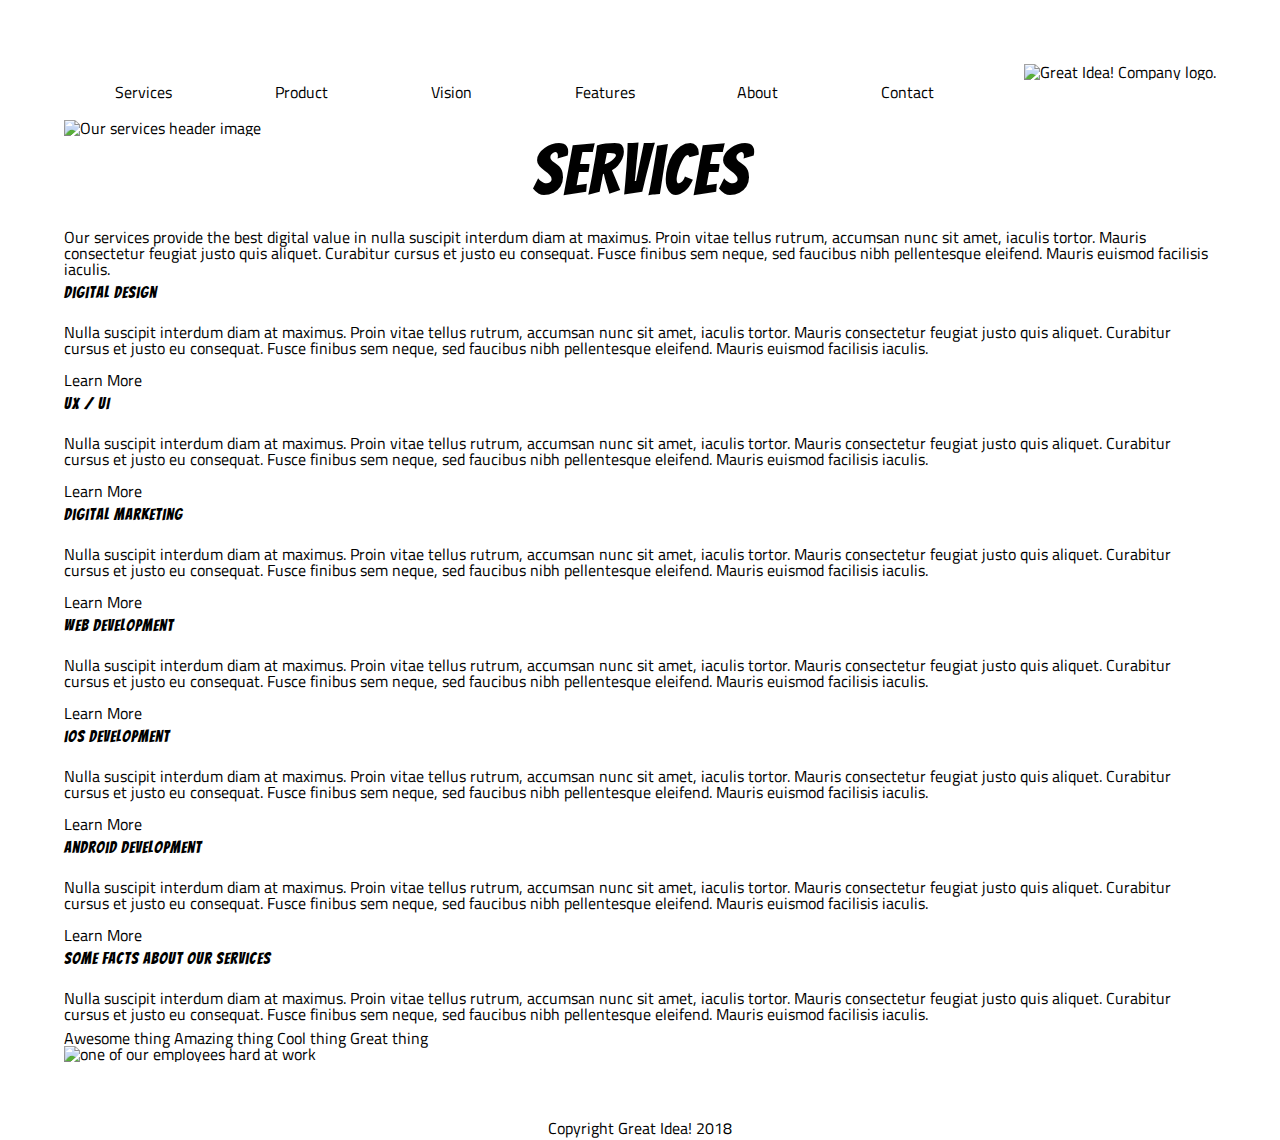
==== great-idea/services.html @ a1fc7747 "marked up services html" ====
<!doctype html>

<html lang="en">
<head>
  <meta charset="utf-8">

  <title>Great Idea!</title>

  <link href="https://fonts.googleapis.com/css?family=Bangers|Titillium+Web" rel="stylesheet">
  <link rel="stylesheet" href="css/index.css">

  <!--[if lt IE 9]>
    <script src="https://cdnjs.cloudflare.com/ajax/libs/html5shiv/3.7.3/html5shiv.js"></script>
  <![endif]-->
</head>

<body>


<nav class="navigation">
    <div class="navSpan">
    <span>Services</span>
    <span>Product</span>
    <span>Vision</span>
    <span>Features</span>
    <span>About</span>
    <span>Contact</span>
    </div>
    <div><img class="logo" src="img/logo.png" alt="Great Idea! Company logo."></div>
  </nav>


<img class="services-header-img" src="img/services-header.jpg" alt="Our services header image">

<h1>Services</h1>

<p>Our services provide the best digital value in nulla suscipit interdum diam at maximus. Proin vitae tellus rutrum, accumsan nunc sit amet, iaculis tortor. Mauris consectetur feugiat justo quis aliquet. Curabitur cursus et justo eu consequat. Fusce finibus sem neque, sed faucibus nibh pellentesque eleifend. Mauris euismod facilisis iaculis.</p>


<h3>Digital Design</h3>

<p>Nulla suscipit interdum diam at maximus. Proin vitae tellus rutrum, accumsan nunc sit amet, iaculis tortor. Mauris consectetur feugiat justo quis aliquet. Curabitur cursus et justo eu consequat. Fusce finibus sem neque, sed faucibus nibh pellentesque eleifend. Mauris euismod facilisis iaculis.</p>

<p>Learn More</p>



<h3>UX / UI</h3>
<p>Nulla suscipit interdum diam at maximus. Proin vitae tellus rutrum, accumsan nunc sit amet, iaculis tortor. Mauris consectetur feugiat justo quis aliquet. Curabitur cursus et justo eu consequat. Fusce finibus sem neque, sed faucibus nibh pellentesque eleifend. Mauris euismod facilisis iaculis.</p>

<p>Learn More</p>



<h3>Digital Marketing</h3>

<p>Nulla suscipit interdum diam at maximus. Proin vitae tellus rutrum, accumsan nunc sit amet, iaculis tortor. Mauris consectetur feugiat justo quis aliquet. Curabitur cursus et justo eu consequat. Fusce finibus sem neque, sed faucibus nibh pellentesque eleifend. Mauris euismod facilisis iaculis.</p>

<p>Learn More</p>



<h3>Web Development</h3>

<p>Nulla suscipit interdum diam at maximus. Proin vitae tellus rutrum, accumsan nunc sit amet, iaculis tortor. Mauris consectetur feugiat justo quis aliquet. Curabitur cursus et justo eu consequat. Fusce finibus sem neque, sed faucibus nibh pellentesque eleifend. Mauris euismod facilisis iaculis.</p>

<p>Learn More</p>



<h3>iOS Development</h3>
<p>Nulla suscipit interdum diam at maximus. Proin vitae tellus rutrum, accumsan nunc sit amet, iaculis tortor. Mauris consectetur feugiat justo quis aliquet. Curabitur cursus et justo eu consequat. Fusce finibus sem neque, sed faucibus nibh pellentesque eleifend. Mauris euismod facilisis iaculis.</p>

<p>Learn More</p>



<h3>Android Development</h3>

<p>Nulla suscipit interdum diam at maximus. Proin vitae tellus rutrum, accumsan nunc sit amet, iaculis tortor. Mauris consectetur feugiat justo quis aliquet. Curabitur cursus et justo eu consequat. Fusce finibus sem neque, sed faucibus nibh pellentesque eleifend. Mauris euismod facilisis iaculis.</p>

<p>Learn More</p>



<h3>Some Facts About Our Services</h3>
<p>Nulla suscipit interdum diam at maximus. Proin vitae tellus rutrum, accumsan nunc sit amet, iaculis tortor. Mauris consectetur feugiat justo quis aliquet. Curabitur cursus et justo eu consequat. Fusce finibus sem neque, sed faucibus nibh pellentesque eleifend. Mauris euismod facilisis iaculis.</p>



<ul>
Awesome thing
Amazing thing
Cool thing
Great thing
</ul>

<img class="services-info-img" src="img/services-info.png" alt="one of our employees hard at work">

<footer>Copyright Great Idea! 2018</footer>


</body>

</html>
---- great-idea/css/index.css ----
/* http://meyerweb.com/eric/tools/css/reset/ 
   v2.0 | 20110126
   License: none (public domain)
*/

html, body, div, span, applet, object, iframe,
h1, h2, h3, h4, h5, h6, p, blockquote, pre,
a, abbr, acronym, address, big, cite, code,
del, dfn, em, img, ins, kbd, q, s, samp,
small, strike, strong, sub, sup, tt, var,
b, u, i, center,
dl, dt, dd, ol, ul, li,
fieldset, form, label, legend,
table, caption, tbody, tfoot, thead, tr, th, td,
article, aside, canvas, details, embed, 
figure, figcaption, footer, header, hgroup, 
menu, nav, output, ruby, section, summary,
time, mark, audio, video {
	margin: 0;
	padding: 0;
	border: 0;
	font-size: 100%;
	font: inherit;
	vertical-align: baseline;
}
/* HTML5 display-role reset for older browsers */
article, aside, details, figcaption, figure, 
footer, header, hgroup, menu, nav, section {
	display: block;
}
body {
	line-height: 1;
}
ol, ul {
	list-style: none;
}
blockquote, q {
	quotes: none;
}
blockquote:before, blockquote:after,
q:before, q:after {
	content: '';
	content: none;
}
table {
	border-collapse: collapse;
	border-spacing: 0;
}

/* Set every element's box-sizing to border-box */
* {
	box-sizing: border-box;
	border: 3px solid red;
}

html, body {
    height: 100%;
    font-family: 'Titillium Web', sans-serif;
}

h1, h2, h3, h4, h5 {
    font-family: 'Bangers', cursive;
    letter-spacing: 1px;
    margin-bottom: 15px;
}
/* Copy and paste your work from yesterday here and start to refactor into flexbox */


/* Navigation */
.navigation{
	display: flex;
	justify-content: space-between;
}
.navSpan{
	width: 80%;
	display: flex;
	justify-content: space-around;
}

/* Header */

header{
	border-bottom: 2px solid black;
	padding: 5% 0%;
}
h1{
	text-align: center;
	font-size: 70px;
}
header span{
	padding: 2px 30px 2px 30px;
	border: 2px solid black;
	
}


#innovationText{
	display: flex;
	flex-direction: column;
	align-items: center;
}
#innovationText h1, span{
	margin: 20px;
}
.headerItems{
	display: flex;
	justify-content: space-evenly;
	align-items: center;
	
}

/* Features and About */

.contentOne{
	display: flex;
	justify-content: space-between;
	width: 100%;
	margin: 5% 0%;
}
#features {
	width: 45%
	
}

#about{
	width: 45%;
}

h4 {
	font-size: 20px;
	padding: 2% 0%;
}

/* middle image */

.middle-img{
	width: 100%;
}

/* Services, product and vision */

.contentTwo div{
	display: flex;
	flex-direction: column;
	width: 30%;
	padding: 5% 0%;
}
.contentTwo{
	border-bottom: 2px solid black;
	margin-bottom: 2%;
	display: flex;
	justify-content: space-between;
}

body{
	margin: 5% 5% 8% 5%;
}
footer {
	margin-top: 5%;
	margin-bottom: 8%;
	text-align: center;

}

/* contact */

.contact address, p{
	padding: 8px 0px;
}
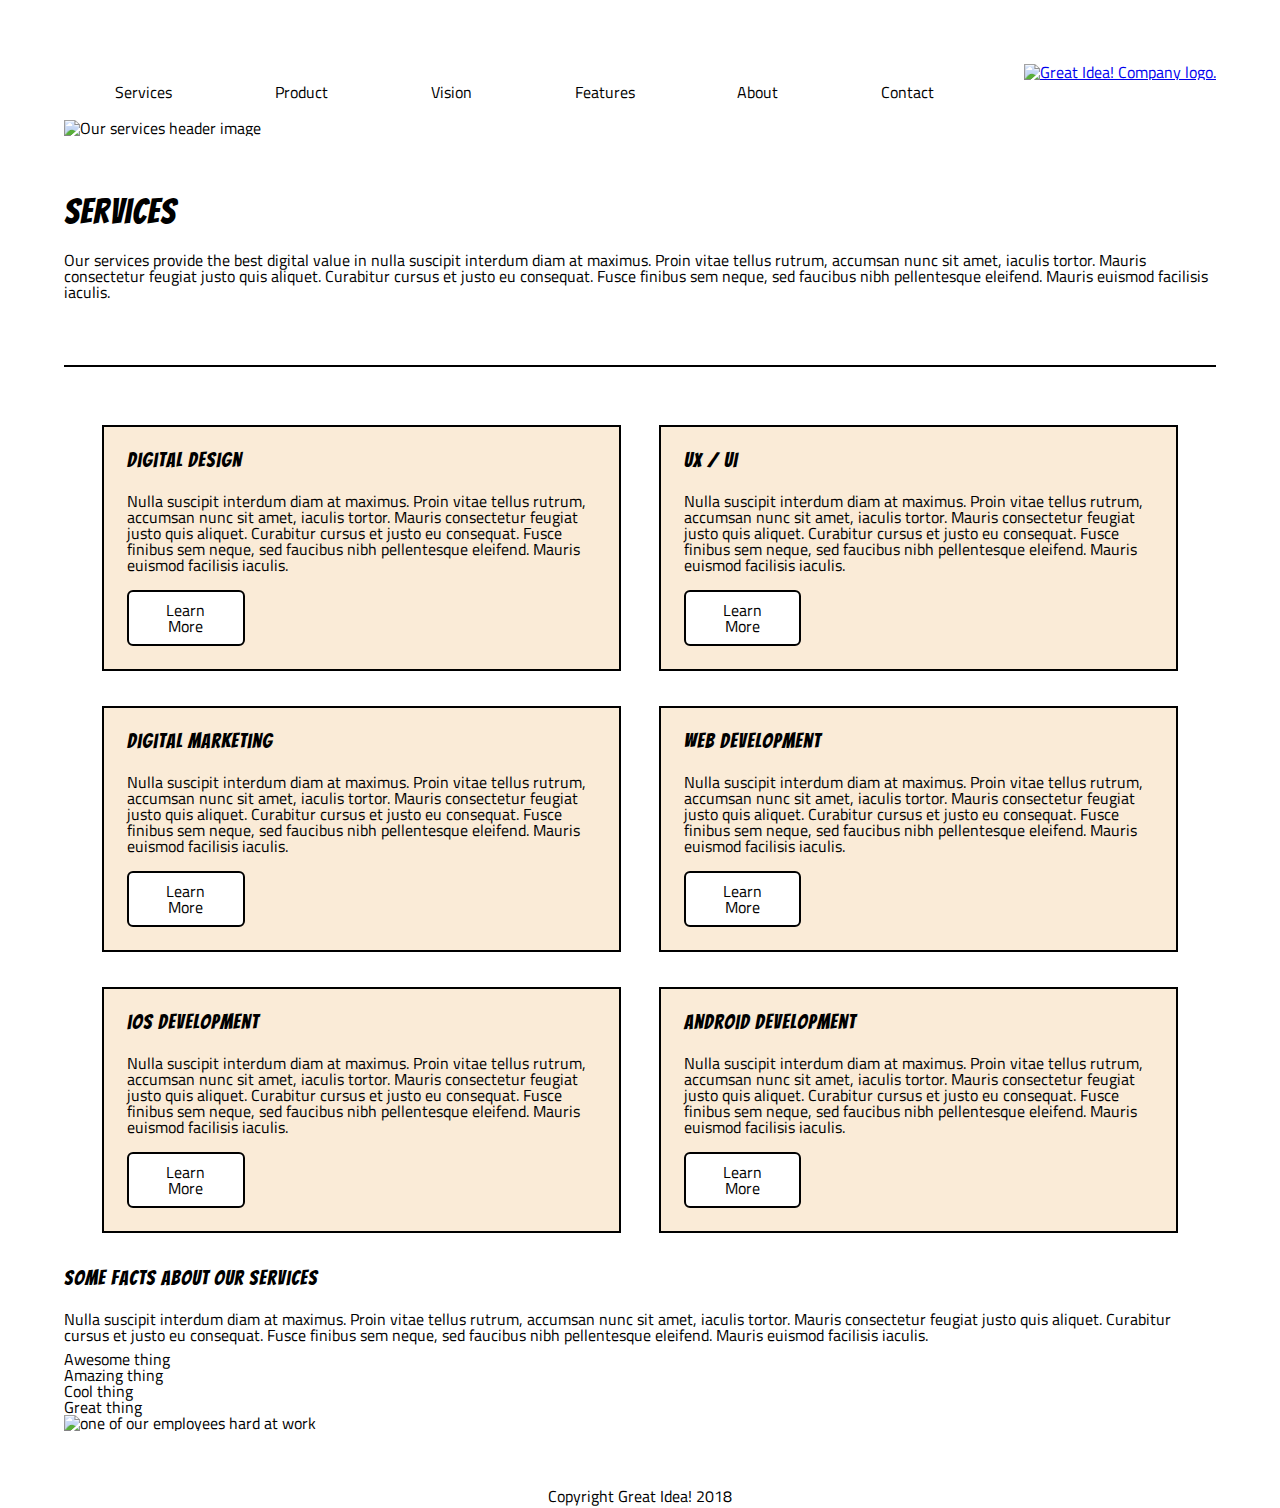
==== commit b3318113: "styled flex boxes and text" ====
--- a/great-idea/services.html
+++ b/great-idea/services.html
@@ -4,7 +4,7 @@
 <head>
   <meta charset="utf-8">
 
-  <title>Great Idea!</title>
+  <title>Great Idea! - Services</title>
 
   <link href="https://fonts.googleapis.com/css?family=Bangers|Titillium+Web" rel="stylesheet">
   <link rel="stylesheet" href="css/index.css">
@@ -26,77 +26,97 @@
     <span>About</span>
     <span>Contact</span>
     </div>
-    <div><img class="logo" src="img/logo.png" alt="Great Idea! Company logo."></div>
+    <a href="index.html">
+      <img class="logo" src="img/logo.png" alt="Great Idea! Company logo.">
+    </a>
   </nav>
 
 
 <img class="services-header-img" src="img/services-header.jpg" alt="Our services header image">
 
-<h1>Services</h1>
+  <div id="servicesBlurb">
+   <h2>Services</h2>
 
-<p>Our services provide the best digital value in nulla suscipit interdum diam at maximus. Proin vitae tellus rutrum, accumsan nunc sit amet, iaculis tortor. Mauris consectetur feugiat justo quis aliquet. Curabitur cursus et justo eu consequat. Fusce finibus sem neque, sed faucibus nibh pellentesque eleifend. Mauris euismod facilisis iaculis.</p>
+   <p>Our services provide the best digital value in nulla suscipit interdum diam at maximus. Proin vitae tellus rutrum, accumsan nunc sit amet, iaculis tortor. Mauris consectetur feugiat justo quis aliquet. Curabitur cursus et justo eu consequat. Fusce finibus sem neque, sed faucibus nibh pellentesque eleifend. Mauris euismod facilisis iaculis.</p>
+  </div>
 
+  <section class="services">
 
-<h3>Digital Design</h3>
+  <div>
+    <h3>Digital Design</h3>
 
-<p>Nulla suscipit interdum diam at maximus. Proin vitae tellus rutrum, accumsan nunc sit amet, iaculis tortor. Mauris consectetur feugiat justo quis aliquet. Curabitur cursus et justo eu consequat. Fusce finibus sem neque, sed faucibus nibh pellentesque eleifend. Mauris euismod facilisis iaculis.</p>
-
-<p>Learn More</p>
+    <p>Nulla suscipit interdum diam at maximus. Proin vitae tellus rutrum, accumsan nunc sit amet, iaculis tortor. Mauris consectetur feugiat justo quis aliquet. Curabitur cursus et justo eu consequat. Fusce finibus sem neque, sed faucibus nibh pellentesque eleifend. Mauris euismod facilisis iaculis.</p>
+  
+    <p class="learnMore">Learn More</p>
+  </div>
 
 
 
-<h3>UX / UI</h3>
-<p>Nulla suscipit interdum diam at maximus. Proin vitae tellus rutrum, accumsan nunc sit amet, iaculis tortor. Mauris consectetur feugiat justo quis aliquet. Curabitur cursus et justo eu consequat. Fusce finibus sem neque, sed faucibus nibh pellentesque eleifend. Mauris euismod facilisis iaculis.</p>
+  <div>
+    <h3>UX / UI</h3>
+   <p>Nulla suscipit interdum diam at maximus. Proin vitae tellus rutrum, accumsan nunc sit amet, iaculis tortor. Mauris consectetur feugiat justo quis aliquet. Curabitur cursus et justo eu consequat. Fusce finibus sem neque, sed faucibus nibh pellentesque eleifend. Mauris euismod facilisis iaculis.</p>
+  
+    <p class="learnMore">Learn More</p>
+  
+  </div>
 
-<p>Learn More</p>
+
+  <div>
+    <h3>Digital Marketing</h3>
+
+   <p>Nulla suscipit interdum diam at maximus. Proin vitae tellus rutrum, accumsan nunc sit amet, iaculis tortor. Mauris consectetur feugiat justo quis aliquet. Curabitur cursus et justo eu consequat. Fusce finibus sem neque, sed faucibus nibh pellentesque eleifend. Mauris euismod facilisis iaculis.</p>
+  
+    <p class="learnMore">Learn More</p>
+  </div>
 
 
 
-<h3>Digital Marketing</h3>
+  <div>
+    <h3>Web Development</h3>
 
-<p>Nulla suscipit interdum diam at maximus. Proin vitae tellus rutrum, accumsan nunc sit amet, iaculis tortor. Mauris consectetur feugiat justo quis aliquet. Curabitur cursus et justo eu consequat. Fusce finibus sem neque, sed faucibus nibh pellentesque eleifend. Mauris euismod facilisis iaculis.</p>
-
-<p>Learn More</p>
+   <p>Nulla suscipit interdum diam at maximus. Proin vitae tellus rutrum, accumsan nunc sit amet, iaculis tortor. Mauris consectetur feugiat justo quis aliquet. Curabitur cursus et justo eu consequat. Fusce finibus sem neque, sed faucibus nibh pellentesque eleifend. Mauris euismod facilisis iaculis.</p>
+  
+   <p class="learnMore">Learn More</p>
+  </div>
 
 
 
-<h3>Web Development</h3>
-
-<p>Nulla suscipit interdum diam at maximus. Proin vitae tellus rutrum, accumsan nunc sit amet, iaculis tortor. Mauris consectetur feugiat justo quis aliquet. Curabitur cursus et justo eu consequat. Fusce finibus sem neque, sed faucibus nibh pellentesque eleifend. Mauris euismod facilisis iaculis.</p>
-
-<p>Learn More</p>
+  <div>
+   <h3>iOS Development</h3>
+    <p>Nulla suscipit interdum diam at maximus. Proin vitae tellus rutrum, accumsan nunc sit amet, iaculis tortor. Mauris consectetur feugiat justo quis aliquet. Curabitur cursus et justo eu consequat. Fusce finibus sem neque, sed faucibus nibh pellentesque eleifend. Mauris euismod facilisis iaculis.</p>
+  
+    <p class="learnMore">Learn More</p>
+  </div>
 
 
 
-<h3>iOS Development</h3>
-<p>Nulla suscipit interdum diam at maximus. Proin vitae tellus rutrum, accumsan nunc sit amet, iaculis tortor. Mauris consectetur feugiat justo quis aliquet. Curabitur cursus et justo eu consequat. Fusce finibus sem neque, sed faucibus nibh pellentesque eleifend. Mauris euismod facilisis iaculis.</p>
+  <div>
+    <h3>Android Development</h3>
 
-<p>Learn More</p>
+    <p>Nulla suscipit interdum diam at maximus. Proin vitae tellus rutrum, accumsan nunc sit amet, iaculis tortor. Mauris consectetur feugiat justo quis aliquet. Curabitur cursus et justo eu consequat. Fusce finibus sem neque, sed faucibus nibh pellentesque eleifend. Mauris euismod facilisis iaculis.</p>
+  
+    <p class="learnMore">Learn More</p>
+  </div>
+</section>
+
+<div class= "facts">
+  <div class= "factList">
+  <h3>Some Facts About Our Services</h3>
+  <p>Nulla suscipit interdum diam at maximus. Proin vitae tellus rutrum, accumsan nunc sit amet, iaculis tortor. Mauris consectetur feugiat justo quis aliquet. Curabitur cursus et justo eu consequat. Fusce finibus sem neque, sed faucibus nibh pellentesque eleifend. Mauris euismod facilisis iaculis.</p>
 
 
 
-<h3>Android Development</h3>
-
-<p>Nulla suscipit interdum diam at maximus. Proin vitae tellus rutrum, accumsan nunc sit amet, iaculis tortor. Mauris consectetur feugiat justo quis aliquet. Curabitur cursus et justo eu consequat. Fusce finibus sem neque, sed faucibus nibh pellentesque eleifend. Mauris euismod facilisis iaculis.</p>
-
-<p>Learn More</p>
-
-
-
-<h3>Some Facts About Our Services</h3>
-<p>Nulla suscipit interdum diam at maximus. Proin vitae tellus rutrum, accumsan nunc sit amet, iaculis tortor. Mauris consectetur feugiat justo quis aliquet. Curabitur cursus et justo eu consequat. Fusce finibus sem neque, sed faucibus nibh pellentesque eleifend. Mauris euismod facilisis iaculis.</p>
-
-
-
-<ul>
-Awesome thing
-Amazing thing
-Cool thing
-Great thing
-</ul>
-
-<img class="services-info-img" src="img/services-info.png" alt="one of our employees hard at work">
-
+  <ul>
+    <li>Awesome thing</li>
+    <li>Amazing thing</li>
+    <li>Cool thing</li>
+    <li>Great thing</li>
+  </ul>
+  </div>
+<div>
+  <img class="services-info-img" src="img/services-info.png" alt="one of our employees hard at work">
+</div>
+</div>
 <footer>Copyright Great Idea! 2018</footer>
 
 
--- a/great-idea/css/index.css
+++ b/great-idea/css/index.css
@@ -168,3 +168,51 @@
 	padding: 8px 0px;
 }
 
+h2 {
+	font-size: 35px;
+}
+
+h3 {
+	font-size: 20px;
+}
+
+#servicesBlurb{
+	padding: 5% 0%;
+	border-bottom: 2px solid black;
+}
+.services{
+	display: flex;
+	flex-wrap: wrap;
+	width: 100%;
+	justify-content: space-evenly;
+	margin-top: 5%;
+	
+}
+.services div{
+	border: 2px solid black;
+	background-color: antiquewhite;
+	display: flex;
+	width: 45%;
+	flex-direction: column;
+	padding: 2%;
+	margin-bottom: 3%;
+	
+}
+.learnMore{
+	width: 25%;
+	padding: 10px 30px 10px 30px;
+	border: 2px solid black;
+	border-radius: 6px;
+	background-color: white;
+	text-align: center;
+	margin-top: 2%;
+
+.facts{
+	display: flex;
+	width: 50%;
+}	
+
+.factList{
+	display: flex;
+	width: 50%;
+}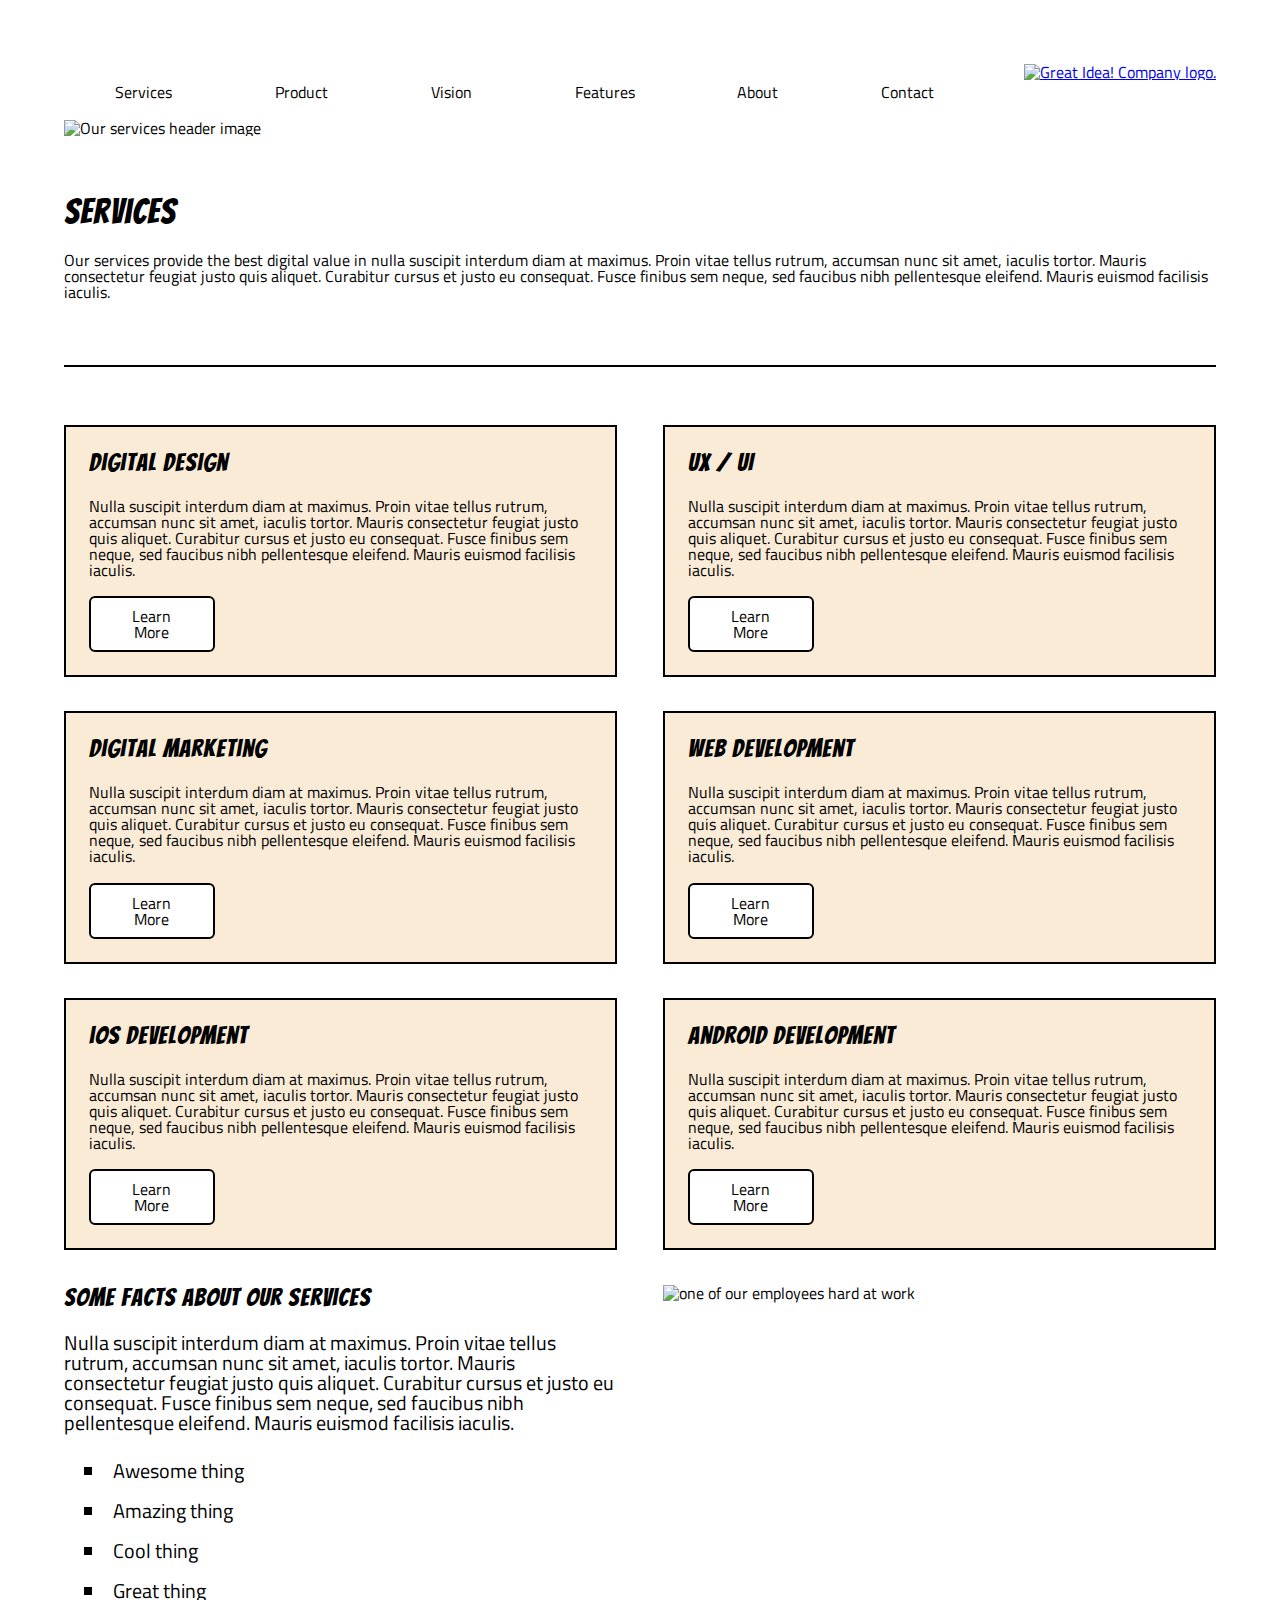
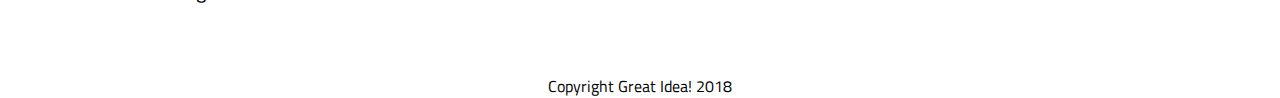
==== commit 18a51a8e: "finished formatting services page" ====
--- a/great-idea/services.html
+++ b/great-idea/services.html
@@ -99,12 +99,10 @@
   </div>
 </section>
 
-<div class= "facts">
+<div class="factSection">
   <div class= "factList">
   <h3>Some Facts About Our Services</h3>
   <p>Nulla suscipit interdum diam at maximus. Proin vitae tellus rutrum, accumsan nunc sit amet, iaculis tortor. Mauris consectetur feugiat justo quis aliquet. Curabitur cursus et justo eu consequat. Fusce finibus sem neque, sed faucibus nibh pellentesque eleifend. Mauris euismod facilisis iaculis.</p>
-
-
 
   <ul>
     <li>Awesome thing</li>
@@ -113,9 +111,9 @@
     <li>Great thing</li>
   </ul>
   </div>
-<div>
+
   <img class="services-info-img" src="img/services-info.png" alt="one of our employees hard at work">
-</div>
+
 </div>
 <footer>Copyright Great Idea! 2018</footer>
 
--- a/great-idea/css/index.css
+++ b/great-idea/css/index.css
@@ -173,7 +173,15 @@
 }
 
 h3 {
-	font-size: 20px;
+	font-size: 25px;
+}
+/* Services page begins here */
+
+
+/* image and blurb */
+
+.services-header-img{
+	width: 100%;
 }
 
 #servicesBlurb{
@@ -184,7 +192,7 @@
 	display: flex;
 	flex-wrap: wrap;
 	width: 100%;
-	justify-content: space-evenly;
+	justify-content: space-between;
 	margin-top: 5%;
 	
 }
@@ -192,7 +200,7 @@
 	border: 2px solid black;
 	background-color: antiquewhite;
 	display: flex;
-	width: 45%;
+	width: 48%;
 	flex-direction: column;
 	padding: 2%;
 	margin-bottom: 3%;
@@ -206,13 +214,30 @@
 	background-color: white;
 	text-align: center;
 	margin-top: 2%;
-
-.facts{
-	display: flex;
-	width: 50%;
+}
+.factSection{
+	display: flex;
+	width:100%;
+	justify-content: space-between;
 }	
 
 .factList{
 	display: flex;
-	width: 50%;
+	width: 48%;
+	flex-direction: column;
+}
+ul{
+	list-style-type: square;
+	list-style-position: inside;
+	font-size: 20px;
+  }
+li{
+	margin: 20px;
+}
+.factList p{
+	font-size: 20px;
+}
+
+.services-info-img{
+	width: 48%;
 }